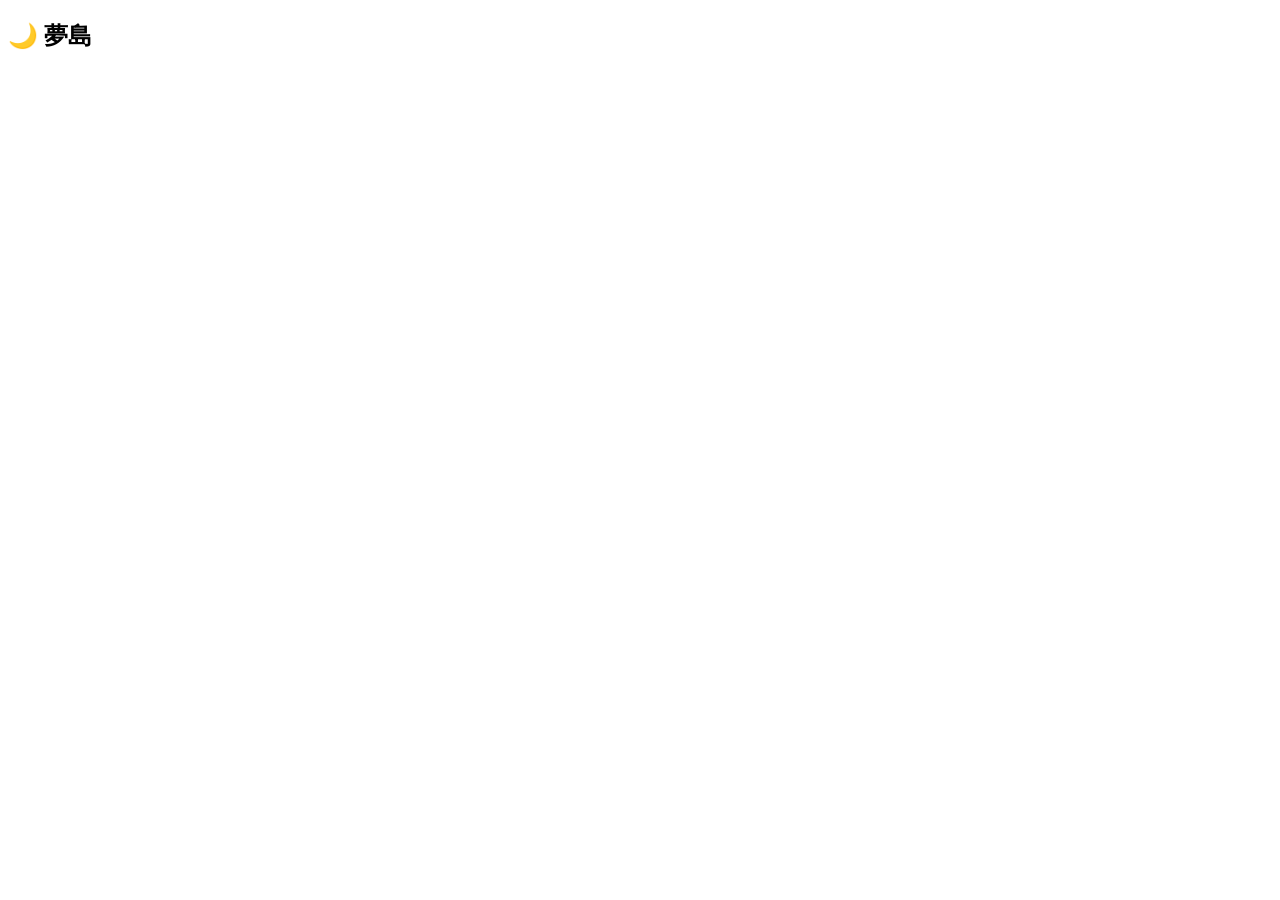
==== dream-islands.html @ 909539e2 "commit-2" ====
<!DOCTYPE html>
<html lang="zh-TW">

<head>
    <meta charset="UTF-8">
    <meta name="viewport" content="width=device-width, initial-scale=1.0">
    <title>夢島 | Pokopia Guide</title>
    <link
        href="https://fonts.googleapis.com/css2?family=Noto+Sans+TC:wght@400;500;700;900&family=Rajdhani:wght@600;700&display=swap"
        rel="stylesheet">
    <link rel="stylesheet" href="css/base.css">
    <link rel="stylesheet" href="css/components.css">
    <link rel="stylesheet" href="css/pages.css">
</head>

<body>
    <main class="page">
        <div class="content-page">
            <h2>🌙 夢島</h2>
            <div id="islandGrid" class="island-grid"></div>
        </div>
    </main>

    <script src="js/shared/utils.js"></script>
    <script src="js/shared/layout.js"></script>
    <script src="js/pages/dream-islands.js"></script>
</body>

</html>
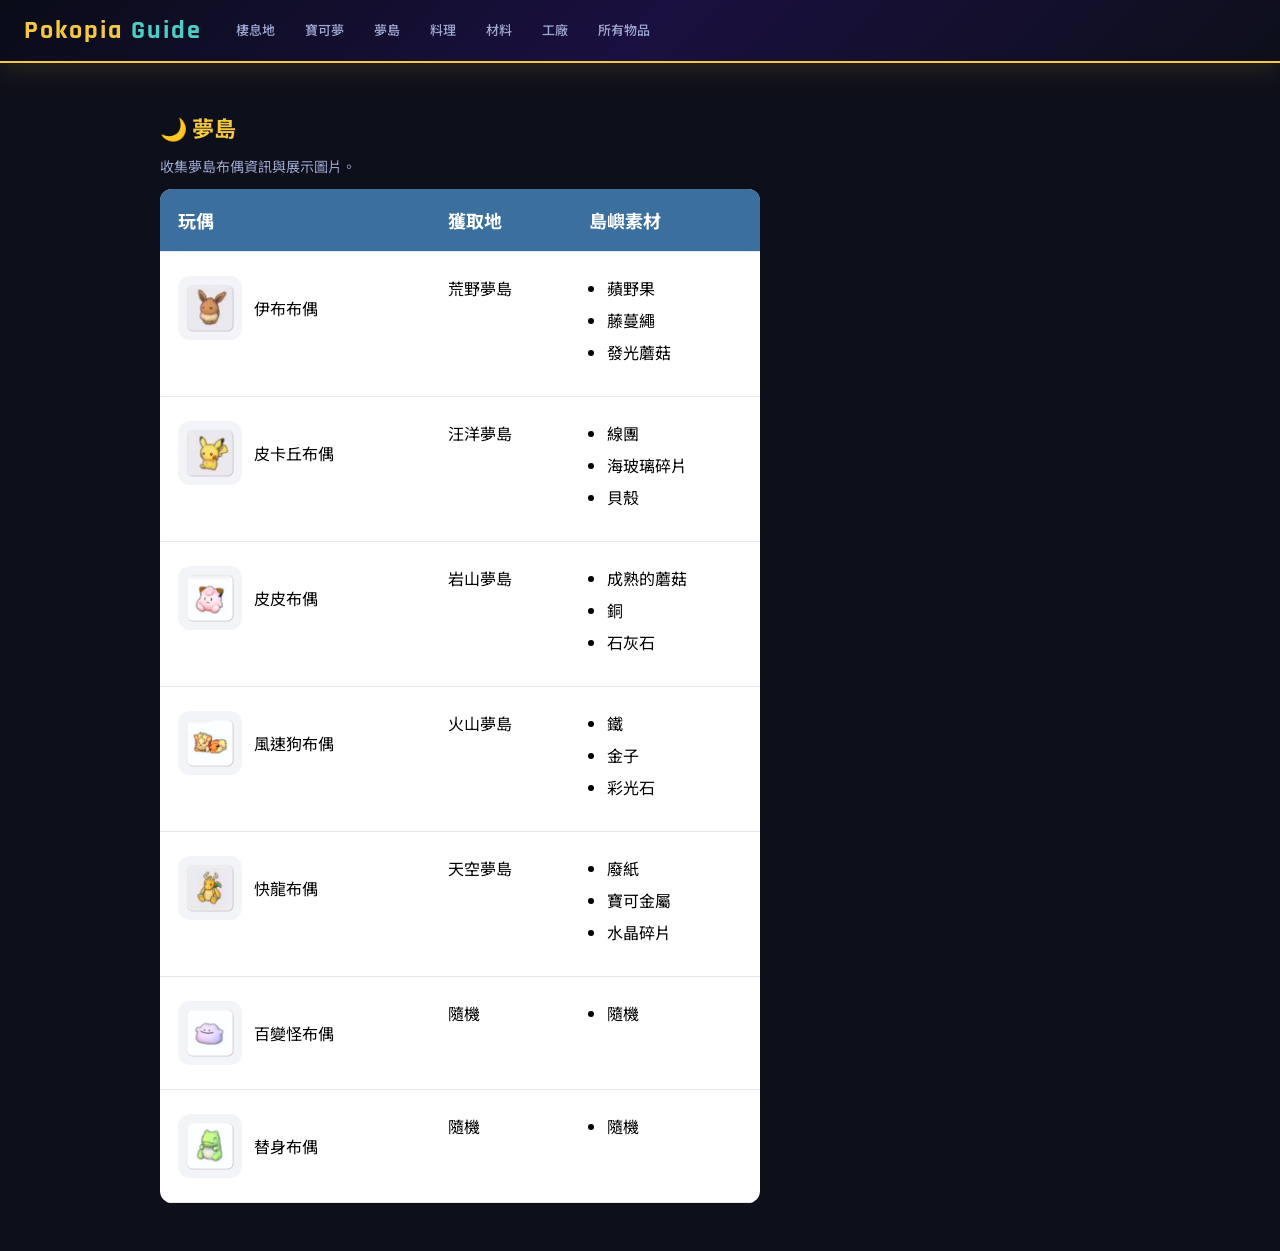
==== commit 67d5248e: "latest" ====
--- a/dream-islands.html
+++ b/dream-islands.html
@@ -17,13 +17,15 @@
     <main class="page">
         <div class="content-page">
             <h2>🌙 夢島</h2>
+            <p class="page-desc">收集夢島布偶資訊與展示圖片。</p>
             <div id="islandGrid" class="island-grid"></div>
         </div>
     </main>
 
     <script src="js/shared/utils.js"></script>
     <script src="js/shared/layout.js"></script>
-    <script src="js/pages/dream-islands.js"></script>
+    <script src="js/shared/data.js"></script>
+    <script src="js/pages/dream_islands.js"></script>
 </body>
 
 </html>
--- a/css/base.css
+++ b/css/base.css
@@ -0,0 +1,218 @@
+:root {
+    --bg: #0d0f1a;
+    --bg2: #131629;
+    --bg3: #1a1e35;
+    --panel: #1e2340;
+    --card: #242a47;
+    --border: #2e3560;
+    --accent: #f5c842;
+    --accent2: #ff6b6b;
+    --accent3: #4ecdc4;
+    --accent4: #a29bfe;
+    --text: #e8eaf6;
+    --text2: #9ea8d0;
+    --text3: #6b74a0;
+    --star: #f5c842;
+    --green: #55efc4;
+    --red: #ff7675;
+    --blue: #74b9ff;
+    --purple: #a29bfe;
+    --orange: #fd9644;
+}
+
+* {
+    box-sizing: border-box;
+    margin: 0;
+    padding: 0;
+}
+
+body {
+    background: var(--bg);
+    color: var(--text);
+    font-family: 'Noto Sans TC', sans-serif;
+    min-height: 100vh;
+}
+
+header {
+    background: linear-gradient(135deg, #0a0c18 0%, #1a1040 50%, #0d0f1a 100%);
+    border-bottom: 2px solid var(--accent);
+    padding: 0 24px;
+    position: sticky;
+    top: 0;
+    z-index: 100;
+    box-shadow: 0 4px 30px rgba(245, 200, 66, 0.15);
+}
+
+.header-inner {
+    max-width: 1400px;
+    margin: 0 auto;
+    display: flex;
+    align-items: center;
+    gap: 20px;
+}
+
+.logo {
+    font-family: 'Rajdhani', sans-serif;
+    font-size: 26px;
+    font-weight: 700;
+    color: var(--accent);
+    letter-spacing: 2px;
+    padding: 14px 0;
+    white-space: nowrap;
+}
+
+.logo span {
+    color: var(--accent3);
+}
+
+nav {
+    display: flex;
+    gap: 2px;
+    flex-wrap: wrap;
+}
+
+nav a {
+    text-decoration: none;
+    color: var(--text2);
+    font-size: 13px;
+    font-weight: 500;
+    padding: 18px 14px;
+    border-bottom: 3px solid transparent;
+    transition: all .2s;
+    white-space: nowrap;
+}
+
+nav a:hover,
+nav a.active {
+    color: var(--accent);
+    border-bottom-color: var(--accent);
+}
+
+.page {
+    max-width: 1400px;
+    margin: 0 auto;
+    padding: 24px 20px;
+}
+
+.content-page {
+    max-width: 960px;
+    margin: 0 auto;
+}
+
+.content-page h2 {
+    font-size: 22px;
+    color: var(--accent);
+    margin: 24px 0 12px;
+    display: flex;
+    align-items: center;
+    gap: 8px;
+}
+
+.content-page h3 {
+    font-size: 16px;
+    color: var(--accent4);
+    margin: 20px 0 8px;
+}
+
+.content-page p {
+    color: var(--text2);
+    line-height: 1.7;
+    margin-bottom: 10px;
+    font-size: 14px;
+}
+
+.search-wrap {
+    position: relative;
+    margin-bottom: 16px;
+}
+
+.search-wrap input {
+    width: 100%;
+    background: var(--card);
+    border: 1.5px solid var(--border);
+    border-radius: 10px;
+    color: var(--text);
+    font-size: 15px;
+    padding: 12px 44px 12px 16px;
+    outline: none;
+    transition: border-color .2s;
+}
+
+.search-wrap input:focus {
+    border-color: var(--accent);
+}
+
+.search-wrap .icon {
+    position: absolute;
+    right: 14px;
+    top: 50%;
+    transform: translateY(-50%);
+    opacity: .5;
+    font-size: 18px;
+}
+
+.side-panel {
+    background: var(--card);
+    border: 1.5px solid var(--border);
+    border-radius: 12px;
+    padding: 16px;
+    min-height: 200px;
+}
+
+.side-panel h3 {
+    font-size: 14px;
+    color: var(--accent);
+    margin-bottom: 12px;
+    font-weight: 700;
+}
+
+.side-panel .empty {
+    color: var(--text3);
+    font-size: 13px;
+    text-align: center;
+    padding: 40px 0;
+}
+
+.material-row {
+    display: flex;
+    justify-content: space-between;
+    align-items: center;
+    padding: 6px 0;
+    border-bottom: 1px solid var(--border);
+    font-size: 13px;
+}
+
+.material-row:last-child {
+    border-bottom: none;
+}
+
+.mat-name {
+    color: var(--text);
+}
+
+.mat-count {
+    color: var(--accent);
+    font-weight: 700;
+    font-family: 'Rajdhani', sans-serif;
+    font-size: 15px;
+}
+
+.count-badge {
+    background: var(--accent2);
+    color: #fff;
+    border-radius: 10px;
+    font-size: 11px;
+    padding: 1px 7px;
+    font-weight: 700;
+    margin-left: 6px;
+}
+
+@media (max-width: 960px) {
+    .layout {
+        grid-template-columns: 1fr !important;
+    }
+
+    .side-col {
+        position: static !important;
+    }
+}
--- a/css/components.css
+++ b/css/components.css
@@ -0,0 +1,451 @@
+.filter-bar {
+    display: flex;
+    flex-wrap: wrap;
+    gap: 6px;
+    margin-bottom: 16px;
+}
+
+.chip {
+    background: var(--card);
+    border: 1.5px solid var(--border);
+    border-radius: 20px;
+    color: var(--text2);
+    font-size: 12px;
+    padding: 5px 12px;
+    cursor: pointer;
+    transition: all .2s;
+    white-space: nowrap;
+}
+
+.chip:hover {
+    border-color: var(--accent4);
+    color: var(--text);
+}
+
+.chip.active {
+    background: var(--accent4);
+    border-color: var(--accent4);
+    color: #fff;
+}
+
+.chip.special.active {
+    background: var(--accent2);
+    border-color: var(--accent2);
+}
+
+.habitat-grid {
+    display: grid;
+    grid-template-columns: repeat(auto-fill, minmax(280px, 1fr));
+    gap: 12px;
+}
+
+.habitat-card {
+    background: var(--card);
+    border: 1.5px solid var(--border);
+    border-radius: 12px;
+    padding: 12px;
+    display: flex;
+    gap: 12px;
+    cursor: pointer;
+    transition: all .2s;
+    user-select: none;
+}
+
+.habitat-card:hover {
+    border-color: var(--accent4);
+    transform: translateY(-1px);
+}
+
+.habitat-card.checked {
+    border-color: var(--accent);
+    background: rgba(245, 200, 66, 0.06);
+}
+
+.hab-check,
+.poke-check {
+    width: 20px;
+    height: 20px;
+    border-radius: 5px;
+    border: 2px solid var(--border);
+    background: var(--bg3);
+    flex-shrink: 0;
+    margin-top: 2px;
+    display: flex;
+    align-items: center;
+    justify-content: center;
+}
+
+.hab-check-icon,
+.poke-check-icon {
+    display: none;
+    font-size: 12px;
+    color: #000;
+    font-weight: 900;
+}
+
+.habitat-card.checked .hab-check {
+    background: var(--accent);
+    border-color: var(--accent);
+}
+
+.habitat-card.checked .hab-check-icon {
+    display: block;
+}
+
+.hab-img {
+    width: 72px;
+    height: 54px;
+    object-fit: cover;
+    border-radius: 8px;
+    flex-shrink: 0;
+    background: var(--bg3);
+}
+
+.hab-img-placeholder {
+    width: 72px;
+    height: 54px;
+    border-radius: 8px;
+    background: var(--bg3);
+    flex-shrink: 0;
+    display: flex;
+    align-items: center;
+    justify-content: center;
+    color: var(--text3);
+    font-size: 11px;
+}
+
+.hab-info,
+.poke-info {
+    flex: 1;
+    min-width: 0;
+}
+
+.hab-num,
+.poke-num {
+    font-size: 11px;
+    color: var(--text3);
+    font-family: 'Rajdhani', sans-serif;
+}
+
+.hab-name,
+.poke-name {
+    font-weight: 700;
+    color: var(--text);
+}
+
+.hab-name {
+    font-size: 14px;
+    margin: 2px 0 5px;
+}
+
+.hab-contents {
+    font-size: 11px;
+    color: var(--text2);
+    line-height: 1.5;
+}
+
+.hab-pokemon-list,
+.poke-skills-wrap {
+    display: flex;
+    flex-wrap: wrap;
+    gap: 3px;
+}
+
+.hab-pokemon-list {
+    margin-top: 5px;
+}
+
+.hab-poke {
+    font-size: 10px;
+    background: var(--bg3);
+    border-radius: 4px;
+    padding: 2px 6px;
+    color: var(--text2);
+    white-space: nowrap;
+}
+
+.hab-poke.star3 {
+    color: var(--accent);
+}
+
+.hab-poke.star2 {
+    color: var(--accent4);
+}
+
+.pokemon-grid {
+    display: grid;
+    grid-template-columns: repeat(auto-fill, minmax(260px, 1fr));
+    gap: 10px;
+}
+
+.pokemon-card {
+    background: var(--card);
+    border: 1.5px solid var(--border);
+    border-radius: 12px;
+    padding: 12px;
+    display: flex;
+    gap: 10px;
+    cursor: pointer;
+    transition: all .2s;
+}
+
+.pokemon-card:hover {
+    border-color: var(--accent4);
+    transform: translateY(-1px);
+}
+
+.pokemon-card.checked {
+    border-color: var(--green);
+    background: rgba(85, 239, 196, 0.05);
+}
+
+.pokemon-card.checked .poke-check {
+    background: var(--green);
+    border-color: var(--green);
+}
+
+.pokemon-card.checked .poke-check-icon {
+    display: block;
+}
+
+.poke-img {
+    width: 60px;
+    height: 60px;
+    object-fit: contain;
+    flex-shrink: 0;
+    background: var(--bg3);
+    border-radius: 8px;
+}
+
+.poke-img-placeholder {
+    width: 60px;
+    height: 60px;
+    border-radius: 8px;
+    background: var(--bg3);
+    flex-shrink: 0;
+    display: flex;
+    align-items: center;
+    justify-content: center;
+    color: var(--text3);
+    font-size: 20px;
+}
+
+.poke-name {
+    font-size: 15px;
+    margin: 2px 0 4px;
+}
+
+.poke-skill {
+    font-size: 11px;
+    padding: 2px 7px;
+    border-radius: 4px;
+    font-weight: 500;
+    background: var(--bg3);
+    color: var(--text2);
+}
+
+.poke-skill.scatter {
+    background: rgba(162, 155, 254, .2);
+    color: var(--purple);
+}
+
+.poke-skill.special-tag {
+    background: rgba(255, 107, 107, .2);
+    color: var(--accent2);
+}
+
+.poke-move {
+    font-size: 11px;
+    color: var(--accent3);
+}
+
+.poke-habitat {
+    font-size: 11px;
+    color: var(--text3);
+    margin-top: 2px;
+}
+
+.scatter-item {
+    font-size: 11px;
+    color: var(--orange);
+    margin-top: 2px;
+}
+
+.tip-box {
+    background: rgba(78, 205, 196, .08);
+    border: 1px solid rgba(78, 205, 196, .3);
+    border-radius: 10px;
+    padding: 14px 16px;
+    margin-bottom: 16px;
+}
+
+.data-table {
+    width: 100%;
+    border-collapse: collapse;
+    margin-bottom: 20px;
+    font-size: 13px;
+}
+
+.data-table th {
+    background: var(--panel);
+    color: var(--accent);
+    padding: 10px 12px;
+    text-align: left;
+    border-bottom: 2px solid var(--border);
+    white-space: nowrap;
+}
+
+.data-table td {
+    padding: 9px 12px;
+    border-bottom: 1px solid var(--border);
+    color: var(--text);
+    vertical-align: top;
+    line-height: 1.5;
+}
+
+.island-grid {
+    display: grid;
+    grid-template-columns: repeat(auto-fill, minmax(280px, 1fr));
+    gap: 14px;
+    margin-bottom: 24px;
+}
+
+.island-card,
+.factory-step,
+.mat-card {
+    background: var(--card);
+    border: 1.5px solid var(--border);
+    border-radius: 12px;
+}
+
+.island-card {
+    padding: 16px;
+}
+
+.factory-step {
+    padding: 18px 20px;
+    margin-bottom: 16px;
+}
+
+.mat-grid {
+    display: grid;
+    grid-template-columns: repeat(auto-fill, minmax(300px, 1fr));
+    gap: 10px;
+    margin-bottom: 20px;
+}
+
+.mat-card {
+    padding: 12px 14px;
+}
+
+/* 篩選分類列（第一排：技能 / 口味 / 喜愛環境...） */
+.filter-type-bar {
+    display: flex;
+    flex-wrap: wrap;
+    gap: 6px;
+    margin-bottom: 10px;
+}
+
+/* 每個欄位區塊：例如 棲息地 / 口味 / 喜愛食物 */
+.poke-field-row {
+    margin-top: 6px;
+}
+
+.field-label {
+    display: block;
+    font-size: 11px;
+    color: var(--text3);
+    margin-bottom: 4px;
+}
+
+/* 標籤容器 */
+.poke-tags-wrap {
+    display: flex;
+    flex-wrap: wrap;
+    gap: 4px;
+}
+
+/* 統一 tag 風格 */
+.poke-tag {
+    display: inline-flex;
+    align-items: center;
+    padding: 2px 8px;
+    border-radius: 999px;
+    font-size: 11px;
+    line-height: 1.4;
+    background: var(--bg3);
+    color: var(--text2);
+    border: 1px solid var(--border);
+    white-space: nowrap;
+}
+
+/* 各種類 tag 顏色 */
+.habitat-tag {
+    background: rgba(116, 185, 255, 0.12);
+    color: var(--blue);
+    border-color: rgba(116, 185, 255, 0.22);
+}
+
+.skill-tag {
+    background: rgba(245, 200, 66, 0.12);
+    color: var(--accent);
+    border-color: rgba(245, 200, 66, 0.22);
+}
+
+/* 保留原本特殊技能樣式相容 */
+.skill-tag.scatter {
+    background: rgba(162, 155, 254, .2);
+    color: var(--purple);
+    border-color: rgba(162, 155, 254, .28);
+}
+
+.skill-tag.special-tag {
+    background: rgba(255, 107, 107, .2);
+    color: var(--accent2);
+    border-color: rgba(255, 107, 107, .28);
+}
+
+.flavor-tag {
+    background: rgba(255, 107, 107, 0.12);
+    color: #ff9b9b;
+    border-color: rgba(255, 107, 107, 0.24);
+}
+
+.food-tag {
+    background: rgba(85, 239, 196, 0.10);
+    color: var(--green);
+    border-color: rgba(85, 239, 196, 0.22);
+}
+
+.env-tag {
+    background: rgba(116, 185, 255, 0.10);
+    color: var(--blue);
+    border-color: rgba(116, 185, 255, 0.22);
+}
+
+.thing-tag {
+    background: rgba(162, 155, 254, 0.12);
+    color: var(--purple);
+    border-color: rgba(162, 155, 254, 0.24);
+}
+
+.filter-select-row {
+    margin-bottom: 10px;
+}
+
+.filter-select {
+    width: 100%;
+    max-width: 220px;
+    height: 38px;
+    padding: 0 12px;
+    border-radius: 10px;
+    border: 1px solid var(--border);
+    background: var(--bg2);
+    color: var(--text);
+    font-size: 14px;
+    outline: none;
+}
+
+.filter-select:focus {
+    border-color: var(--accent);
+}
--- a/css/pages.css
+++ b/css/pages.css
@@ -0,0 +1,523 @@
+.layout {
+    display: grid;
+    grid-template-columns: 1fr 320px;
+    gap: 20px;
+}
+
+.list-col {
+    min-width: 0;
+}
+
+.side-col {
+    position: sticky;
+    top: 80px;
+    align-self: start;
+}
+
+.page-actions {
+    display: flex;
+    gap: 8px;
+    align-items: center;
+    flex-wrap: wrap;
+    margin-bottom: 16px;
+}
+
+.btn {
+    border: 1.5px solid var(--border);
+    background: var(--card);
+    color: var(--text);
+    border-radius: 10px;
+    padding: 10px 14px;
+    cursor: pointer;
+    transition: all .2s;
+}
+
+.btn:hover {
+    border-color: var(--accent4);
+}
+
+.btn.danger {
+    color: #fff;
+    background: rgba(255, 107, 107, .15);
+    border-color: rgba(255, 107, 107, .35);
+}
+
+.page-desc {
+    margin: 8px 0 20px;
+    color: #666;
+    font-size: 14px;
+    line-height: 1.6;
+}
+
+.island-grid {
+    display: grid;
+    grid-template-columns: repeat(auto-fill, minmax(240px, 1fr));
+    gap: 20px;
+}
+
+.island-card {
+    background: #fff;
+    border-radius: 18px;
+    overflow: hidden;
+    box-shadow: 0 8px 24px rgba(0, 0, 0, 0.08);
+    transition: transform 0.2s ease, box-shadow 0.2s ease;
+}
+
+.island-card:hover {
+    transform: translateY(-4px);
+    box-shadow: 0 12px 28px rgba(0, 0, 0, 0.12);
+}
+
+.island-card-image-wrap {
+    width: 100%;
+    aspect-ratio: 1 / 1;
+    background: #f6f7fb;
+    display: flex;
+    align-items: center;
+    justify-content: center;
+    overflow: hidden;
+}
+
+.island-card-image-wrap.img-error::before {
+    content: '圖片載入失敗';
+    color: #999;
+    font-size: 14px;
+}
+
+.island-card-image {
+    width: 100%;
+    height: 100%;
+    object-fit: contain;
+    display: block;
+    padding: 14px;
+    box-sizing: border-box;
+}
+
+.island-card-body {
+    padding: 16px;
+}
+
+.island-doll {
+    font-size: 18px;
+    font-weight: 700;
+    margin-bottom: 10px;
+    color: #222;
+}
+
+.island-dest {
+    font-size: 14px;
+    margin-bottom: 8px;
+    color: #444;
+}
+
+.dest-text {
+    color: var(--accent3);
+}
+
+.island-legend {
+    font-size: 13px;
+    margin-bottom: 10px;
+    color: #333;
+}
+
+.island-legend.muted {
+    color: var(--text3, #888);
+}
+
+.legend-note {
+    color: var(--text3, #888);
+    font-size: 11px;
+    margin-left: 4px;
+}
+
+.island-materials {
+    font-size: 13px;
+    color: #444;
+    line-height: 1.8;
+}
+
+.material-tag {
+    display: inline-block;
+    margin: 4px 6px 0 0;
+    padding: 4px 10px;
+    border-radius: 999px;
+    background: #f3f4f8;
+    color: #444;
+    font-size: 12px;
+    font-weight: 500;
+}
+
+.empty-state {
+    grid-column: 1 / -1;
+    background: #fff;
+    border-radius: 16px;
+    padding: 24px;
+    text-align: center;
+    color: #888;
+    box-shadow: 0 6px 18px rgba(0, 0, 0, 0.06);
+}
+
+.island-grid {
+    display: grid;
+    grid-template-columns: repeat(auto-fill, minmax(240px, 1fr));
+    gap: 20px;
+}
+
+.island-card {
+    background: #fff;
+    border-radius: 16px;
+    padding: 16px;
+    box-shadow: 0 6px 18px rgba(0, 0, 0, 0.08);
+}
+
+.island-image-wrap {
+    width: 100%;
+    aspect-ratio: 1 / 1;
+    background: #f6f7fb;
+    border-radius: 12px;
+    overflow: hidden;
+    margin-bottom: 12px;
+}
+
+.island-image {
+    width: 100%;
+    height: 100%;
+    object-fit: contain;
+    display: block;
+}
+
+.island-doll {
+    font-size: 18px;
+    font-weight: 700;
+    margin-bottom: 8px;
+}
+
+.island-dest,
+.island-legend,
+.island-materials {
+    font-size: 14px;
+    margin-bottom: 8px;
+}
+
+.material-tag {
+    display: inline-block;
+    margin: 4px 6px 0 0;
+    padding: 4px 10px;
+    border-radius: 999px;
+    background: #f3f4f8;
+    font-size: 12px;
+}
+
+.legend-note,
+.muted {
+    color: #888;
+    font-size: 12px;
+}
+
+.empty-state {
+    padding: 24px;
+    text-align: center;
+    color: #888;
+}
+
+.island-table {
+    min-width: 600px;
+    table-layout: auto;
+    border-collapse: collapse;
+    background: #fff;
+    border-radius: 12px;
+    overflow: hidden;
+}
+
+.island-table thead {
+    background: #3a6f9e;
+    color: #fff;
+}
+
+.island-table th {
+    padding: 16px;
+    font-size: 16px;
+    text-align: left;
+}
+
+.island-table td {
+    padding: 20px 16px;
+    color: black;
+    border-bottom: 1px solid #e5e7eb;
+    vertical-align: top;
+}
+
+/* 玩偶欄 */
+.doll-wrap {
+    display: flex;
+    align-items: center;
+    gap: 12px;
+}
+
+.doll-img {
+    width: 60px;
+    height: 60px;
+    object-fit: contain;
+    background: #f3f4f8;
+    border-radius: 12px;
+    padding: 6px;
+}
+
+/* 素材列表 */
+.col-materials ul {
+    margin: 0;
+    padding-left: 18px;
+}
+
+.col-materials li {
+    margin-bottom: 8px;
+}
+
+.island-table th {
+    padding: 18px;
+    font-size: 18px;
+    font-weight: 700;
+}
+
+.island-table td {
+    padding: 24px 18px;
+    font-size: 16px;
+}
+
+.island-table tr {
+    border-bottom: 1px solid #e5e7eb;
+}
+
+.doll-img {
+    width: 64px;
+    height: 64px;
+    border-radius: 12px;
+    background: #f3f4f8;
+    padding: 8px;
+}
+
+/* =========================
+   Items Page
+========================= */
+.items-page {
+    padding: 20px;
+}
+
+.items-toolbar {
+    display: flex;
+    flex-wrap: wrap;
+    gap: 12px;
+    align-items: center;
+    margin-bottom: 16px;
+}
+
+.items-toolbar input,
+.items-toolbar select {
+    padding: 10px 12px;
+    border: 1px solid var(--border);
+    border-radius: 10px;
+    background: var(--card);
+    color: var(--text);
+    font-size: 14px;
+}
+
+.items-toolbar input {
+    min-width: 260px;
+    flex: 1;
+}
+
+.items-filter-bar {
+    display: flex;
+    flex-wrap: wrap;
+    gap: 8px;
+    margin-bottom: 18px;
+}
+
+.items-grid {
+    display: grid;
+    grid-template-columns: repeat(auto-fill, minmax(260px, 1fr));
+    gap: 16px;
+}
+
+.item-card {
+    background: var(--card);
+    border: 1.5px solid var(--border);
+    border-radius: 12px;
+    padding: 16px;
+    transition: all .2s;
+}
+
+.item-card:hover {
+    border-color: var(--accent4);
+    transform: translateY(-1px);
+}
+
+.item-id {
+    font-size: 12px;
+    color: var(--text3);
+    margin-bottom: 6px;
+    font-family: 'Rajdhani', sans-serif;
+}
+
+.item-name {
+    font-size: 18px;
+    font-weight: 700;
+    color: var(--text);
+    margin-bottom: 12px;
+}
+
+.item-field {
+    margin-top: 10px;
+}
+
+.item-label {
+    display: inline-block;
+    font-size: 12px;
+    color: var(--text3);
+    margin-bottom: 6px;
+    font-weight: 600;
+}
+
+.tag-wrap {
+    display: flex;
+    flex-wrap: wrap;
+    gap: 6px;
+}
+
+.items-empty {
+    padding: 24px;
+    border-radius: 12px;
+    background: var(--card);
+    border: 1.5px dashed var(--border);
+    color: var(--text3);
+    text-align: center;
+}
+
+.category-tag {
+    background: rgba(78, 205, 196, 0.10);
+    color: var(--accent3);
+    border-color: rgba(78, 205, 196, 0.22);
+}
+
+.item-type-tag {
+    background: rgba(255, 107, 107, 0.12);
+    color: #ff9b9b;
+    border-color: rgba(255, 107, 107, 0.24);
+}
+
+.selected-filters {
+    display: flex;
+    flex-wrap: wrap;
+    gap: 8px;
+    align-items: center;
+    margin: 12px 0 16px;
+}
+
+.selected-filters-title {
+    font-size: 13px;
+    color: var(--text2);
+    font-weight: 600;
+}
+
+.selected-filter-chip,
+.selected-filter-clear {
+    border: 1.5px solid var(--border);
+    background: var(--card);
+    color: var(--text);
+    border-radius: 999px;
+    padding: 6px 12px;
+    font-size: 12px;
+    cursor: pointer;
+    transition: all .2s;
+}
+
+.selected-filter-chip:hover,
+.selected-filter-clear:hover {
+    border-color: var(--accent4);
+}
+
+.selected-filter-chip .remove {
+    margin-left: 6px;
+    opacity: 0.8;
+}
+
+.selected-filter-clear {
+    background: rgba(255, 107, 107, 0.12);
+    border-color: rgba(255, 107, 107, 0.35);
+    color: #fff;
+}
+
+/* Pokémon 右側結果區塊可捲動 */
+.poke-side-scroll {
+    max-height: 60vh;
+    overflow-y: auto;
+    padding-right: 6px;
+}
+
+/* 捲軸樣式，可省略 */
+.poke-side-scroll::-webkit-scrollbar {
+    width: 8px;
+}
+
+.poke-side-scroll::-webkit-scrollbar-track {
+    background: transparent;
+}
+
+.poke-side-scroll::-webkit-scrollbar-thumb {
+    background: var(--border);
+    border-radius: 999px;
+}
+
+.poke-side-scroll::-webkit-scrollbar-thumb:hover {
+    background: var(--accent4);
+}
+
+.side-panel {
+    background: var(--card);
+    border: 1.5px solid var(--border);
+    border-radius: 12px;
+    padding: 16px;
+    min-height: 200px;
+    display: flex;
+    flex-direction: column;
+}
+
+/* 右側已選寶可夢列表 */
+.selected-pokemon-list {
+    display: flex;
+    flex-wrap: wrap;
+    gap: 8px;
+    margin-bottom: 14px;
+}
+
+.selected-pokemon-chip {
+    display: flex;
+    align-items: center;
+    gap: 8px;
+    background: var(--bg3);
+    border: 1px solid var(--border);
+    border-radius: 999px;
+    padding: 6px 10px 6px 6px;
+    min-width: 0;
+}
+
+.selected-pokemon-chip img {
+    width: 28px;
+    height: 28px;
+    object-fit: contain;
+    background: var(--card);
+    border-radius: 999px;
+    flex-shrink: 0;
+}
+
+.selected-pokemon-chip .name {
+    font-size: 12px;
+    color: var(--text);
+    white-space: nowrap;
+}
+
+.selected-section-title {
+    font-size: 12px;
+    color: var(--text3);
+    margin-bottom: 8px;
+}
